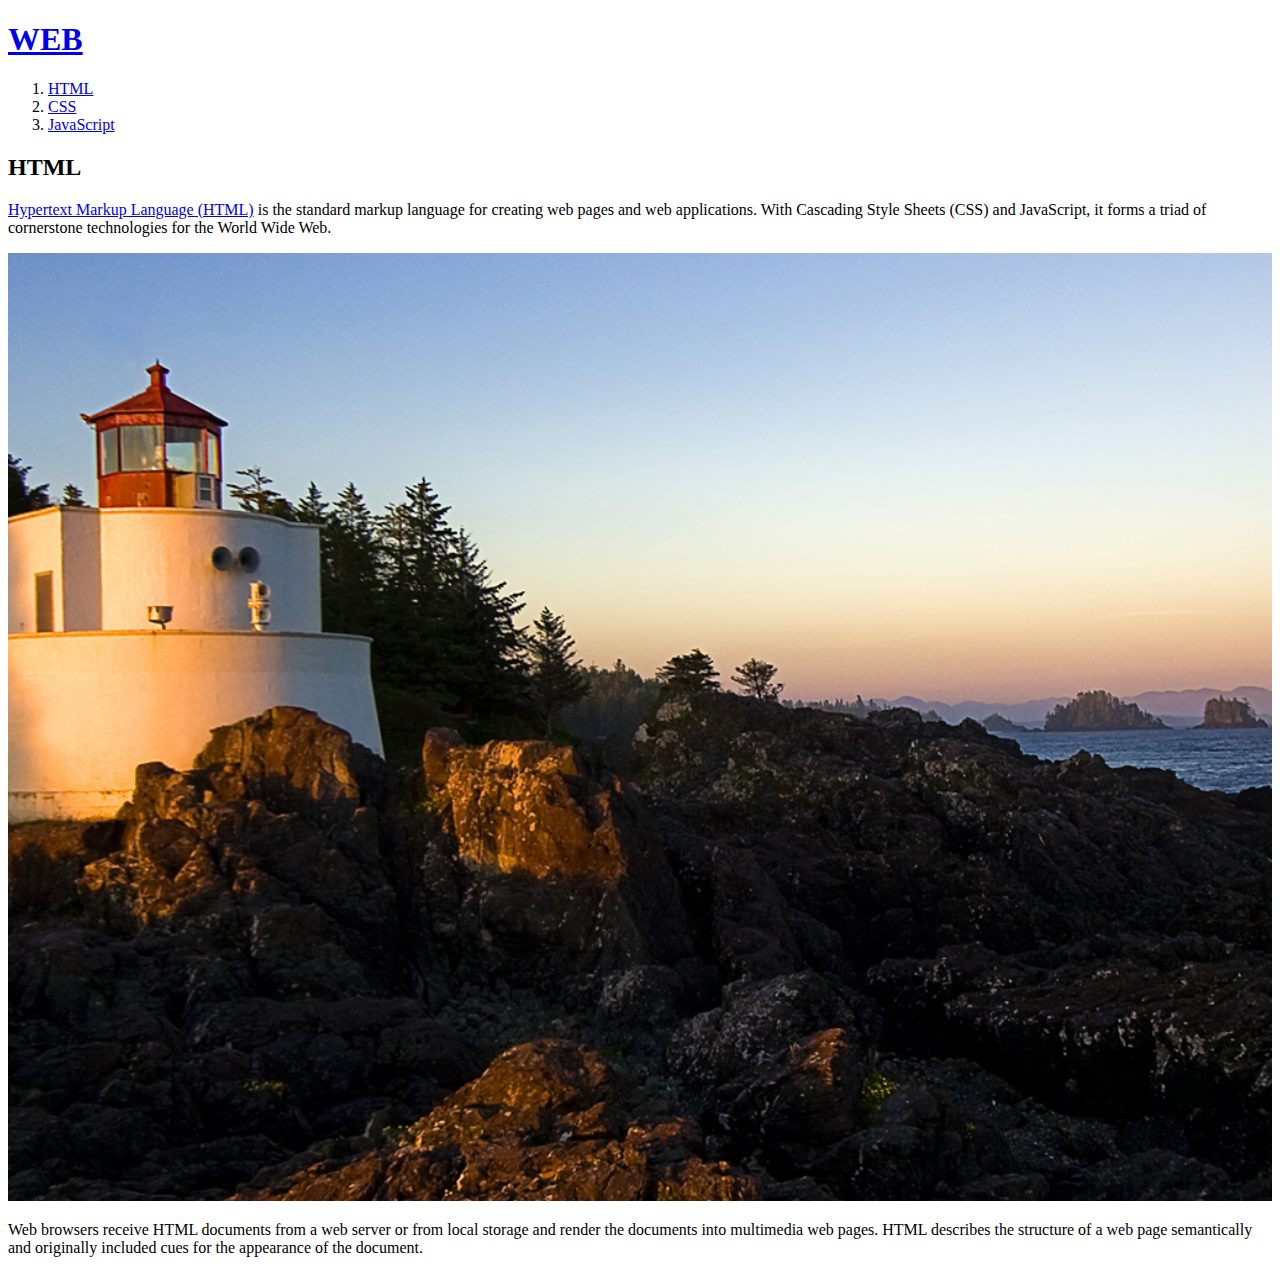
==== 1.html @ 9391fe05 "first version" ====
<!doctype html>
<html>
<!--전체적으로 묶어주는 html태그-->
  <head>
      <!--본문을 설명하는 태그는 head로 표시-->
    <title>WEB - HTML</title>
    <meta charset="utf-8">
    <!-- 웹브라우저를 열때 default 값으로 utf-8로 설정,
    한글 표시하게 해줌-->
  </head>

  <!-- 본문-->
  <body>
    <!--본문은 body로 묶어야함-->
    <h1><a href ="index.html">WEB</a></h1>
    <ol>
      <a href ="1.html"><li>HTML</a></li>
      <a href ="2.html"><li>CSS</a></li>
      <a href ="3.html"><li>JavaScript</a></li>
    </ol>
    <!--or : ordered list, ul : unordered list -->
    <h2>HTML</h2>
    <p>
      <a href="https://www.w3.org/TR/html51/" target="_blank" title = "html5 specification">Hypertext Markup Language (HTML)</a>
      <!-- title로 클릭하기 전 설명 부여. target="_blank"는 새로운 페이지로 열게 해줌. 링크를 걸고 싶은 곳에 a태그, href속성 설정 Hypertext reference--> is the standard markup language for creating web pages and web applications. With Cascading Style Sheets (CSS) and JavaScript, it forms a triad of cornerstone technologies for the World Wide Web.
    </P>
    <!-- 단락을 나타내는 태그는 p, 단순 줄바꿈은 br -->
    <img src ="exam1.jpg" width="100%">
    <!-- 사용하려는 이미지는 workspace에 저장되야함-->
    <p>
      Web browsers receive HTML documents from a web server or from local storage and render the documents into multimedia web pages. HTML describes the structure of a web page semantically and originally included cues for the appearance of the document.
    </p>
  </body>
</html>
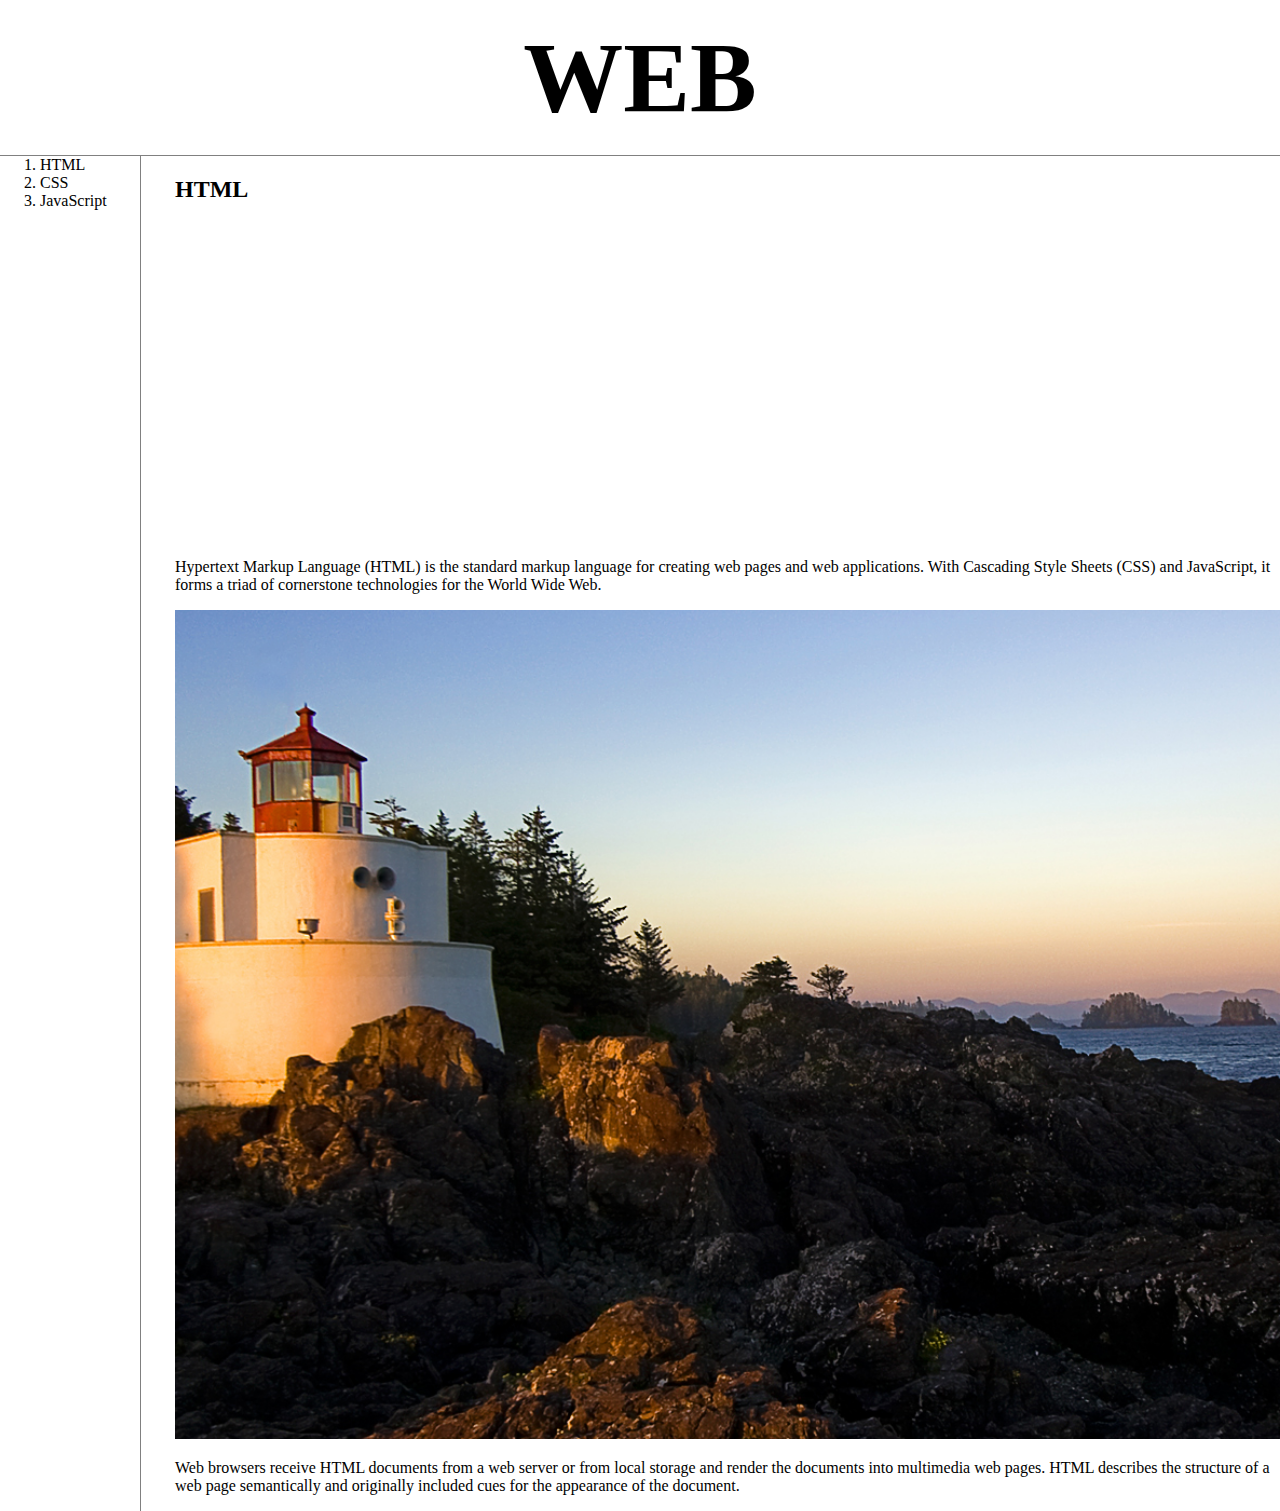
==== commit beff6ade: "Add files via upload" ====
--- a/1.html
+++ b/1.html
@@ -7,28 +7,37 @@
     <meta charset="utf-8">
     <!-- 웹브라우저를 열때 default 값으로 utf-8로 설정,
     한글 표시하게 해줌-->
+    <link rel="stylesheet" href="style.css">
   </head>
 
   <!-- 본문-->
   <body>
     <!--본문은 body로 묶어야함-->
     <h1><a href ="index.html">WEB</a></h1>
+    <div id="grid">
     <ol>
       <a href ="1.html"><li>HTML</a></li>
       <a href ="2.html"><li>CSS</a></li>
       <a href ="3.html"><li>JavaScript</a></li>
     </ol>
     <!--or : ordered list, ul : unordered list -->
-    <h2>HTML</h2>
-    <p>
-      <a href="https://www.w3.org/TR/html51/" target="_blank" title = "html5 specification">Hypertext Markup Language (HTML)</a>
-      <!-- title로 클릭하기 전 설명 부여. target="_blank"는 새로운 페이지로 열게 해줌. 링크를 걸고 싶은 곳에 a태그, href속성 설정 Hypertext reference--> is the standard markup language for creating web pages and web applications. With Cascading Style Sheets (CSS) and JavaScript, it forms a triad of cornerstone technologies for the World Wide Web.
-    </P>
-    <!-- 단락을 나타내는 태그는 p, 단순 줄바꿈은 br -->
-    <img src ="exam1.jpg" width="100%">
-    <!-- 사용하려는 이미지는 workspace에 저장되야함-->
-    <p>
-      Web browsers receive HTML documents from a web server or from local storage and render the documents into multimedia web pages. HTML describes the structure of a web page semantically and originally included cues for the appearance of the document.
-    </p>
+      <div id="article">
+        <h2>HTML</h2>
+        <p>
+          <iframe width = '560' height="315" src = "https://www.youtube.com/embed/jSJM9iOiQ1g" frameborder="0" allowfullscreen></iframe>
+        </p>
+        <!-- 동영상 삽입기능 -->
+        <p>
+          <a href="https://www.w3.org/TR/html51/" target="_blank" title = "html5 specification">Hypertext Markup Language (HTML)</a>
+          <!-- title로 클릭하기 전 설명 부여. target="_blank"는 새로운 페이지로 열게 해줌. 링크를 걸고 싶은 곳에 a태그, href속성 설정 Hypertext reference--> is the standard markup language for creating web pages and web applications. With Cascading Style Sheets (CSS) and JavaScript, it forms a triad of cornerstone technologies for the World Wide Web.
+        </P>
+        <!-- 단락을 나타내는 태그는 p, 단순 줄바꿈은 br -->
+        <img src ="exam1.jpg" width="100%">
+        <!-- 사용하려는 이미지는 workspace에 저장되야함-->
+        <p>
+          Web browsers receive HTML documents from a web server or from local storage and render the documents into multimedia web pages. HTML describes the structure of a web page semantically and originally included cues for the appearance of the document.
+      </p>
+    </div>
+  </div>
   </body>
 </html>
--- a/style.css
+++ b/style.css
@@ -0,0 +1,43 @@
+body {
+  margin:0;
+}
+a{
+  color: black;
+  text-decoration: none;
+}
+h1 {
+  font-size :100px;
+  text-align: center;
+  border-bottom:1px solid gray;
+  /*아래쪽에 밑줄*/
+  margin:0;
+  padding:20px;
+}
+#grid ol {
+  /*웹페이지에 있는 모든 ol태그중 부모가 grid아이디*/
+  border-right: 1px solid gray;
+  width:100px;
+  margin:0;
+  padding-left: :33px;
+}
+#grid {
+  display: grid;
+  grid-template-columns: 150px 1fr; /* 각 값의 순서에 따라 적음*/
+}
+#grid #article {
+  padding-left: 25px;
+}
+@media(max-width:800px)
+/*화면크기가 800보다 작을 때*/
+  {
+  #grid {
+    display: block;
+    /*조건 만족하면 id가 grid인 값은 block으로 바뀜, 각각의 태그가 화면 전체를 사용하게 됨*/
+  }
+   #grid ol {
+    border-right:none;
+  }
+  h1 {
+    border-bottom:none;
+  }
+}
